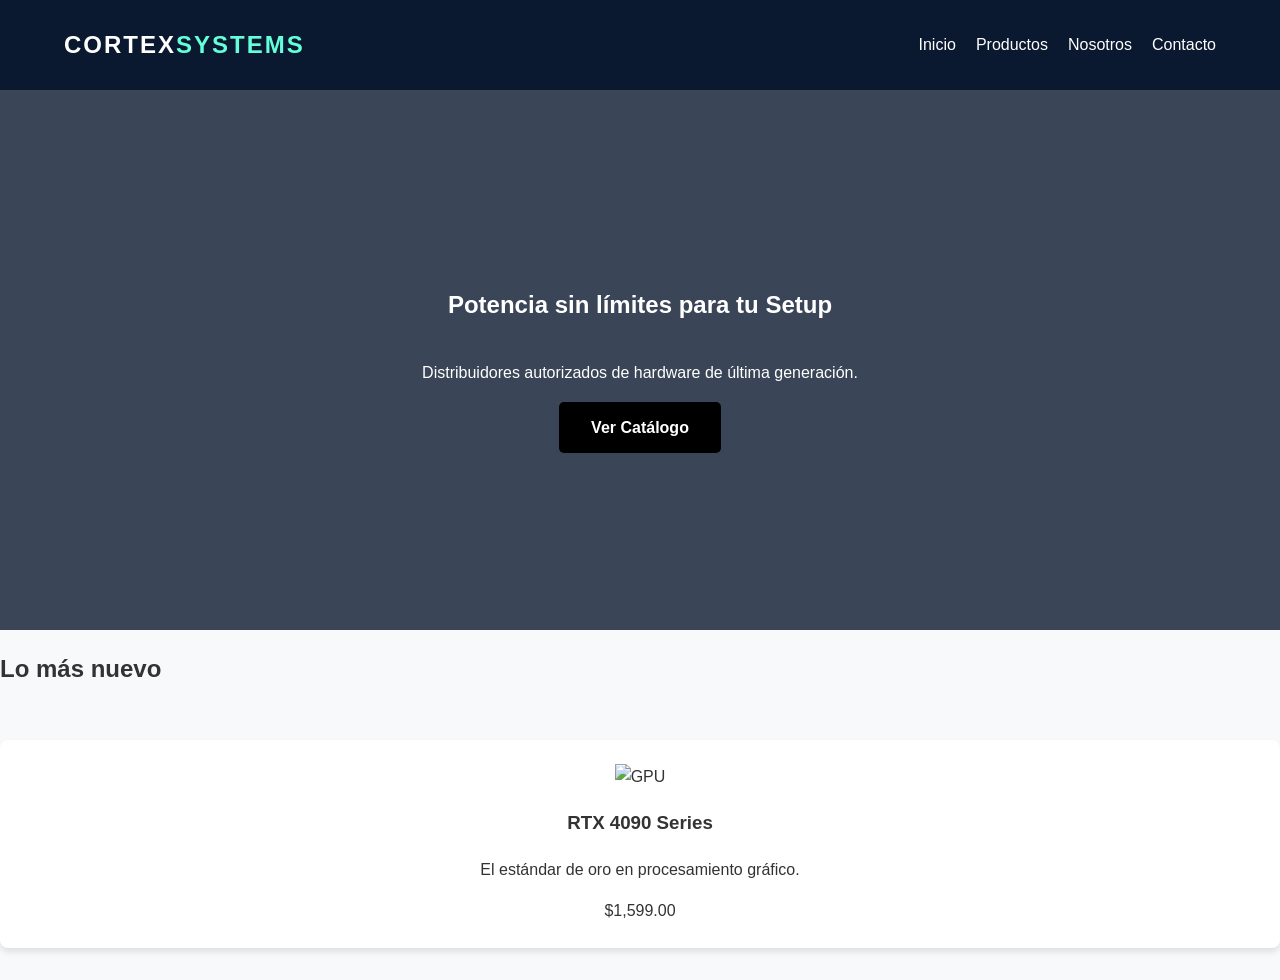
==== index.html @ c0ead2dd "1.1. Primeros archivos Primeros archivos creados" ====
<!DOCTYPE html>
<html lang="es">
<head>
    <meta charset="UTF-8">
    <meta name="viewport" content="width=device-width, initial-scale=1.0">
    <title>CORTEXSYSTEMS | Componentes de Alto Rendimiento</title>
    <link rel="stylesheet" href="style.css">
</head>
<body>
    <header>
        <nav class="navbar">
            <div class="logo">CORTEX<span>SYSTEMS</span></div>
            <ul class="nav-links">
                <li><a href="index.html">Inicio</a></li>
                <li><a href="productos.html">Productos</a></li>
                <li><a href="nosotros.html">Nosotros</a></li>
                <li><a href="contacto.html">Contacto</a></li>
            </ul>
        </nav>
    </header>

    <section class="hero">
        <h1>Potencia sin límites para tu Setup</h1>
        <p>Distribuidores autorizados de hardware de última generación.</p>
        <a href="productos.html" class="btn">Ver Catálogo</a>
    </section>

    <main class="container">
        <h2>Lo más nuevo</h2>
        <div class="product-grid">
            <div class="card">
                <img src="https://via.placeholder.com/200" alt="GPU">
                <h3>RTX 4090 Series</h3>
                <p>El estándar de oro en procesamiento gráfico.</p>
                <span class="price">$1,599.00</span>
            </div>
        </div>
    </main>
</body>
</html>
---- style.css ----
:root {
    --primary: #0a192f; /* Azul oscuro formal */
    --accent: #64ffda;  /* Color de contraste */
    --text: #ccd6f6;
    --bg: #f8f9fa;
}

body {
    font-family: 'Segoe UI', Tahoma, Geneva, Verdana, sans-serif;
    margin: 0;
    line-height: 1.6;
    color: #333;
    background-color: var(--bg);
}

.navbar {
    display: flex;
    justify-content: space-between;
    align-items: center;
    padding: 1rem 5%;
    background: var(--primary);
    color: white;
}

.logo { font-weight: bold; font-size: 1.5rem; letter-spacing: 2px; }
.logo span { color: var(--accent); }

.nav-links { list-style: none; display: flex; }
.nav-links li { margin-left: 20px; }
.nav-links a { color: white; text-decoration: none; transition: 0.3s; }
.nav-links a:hover { color: var(--accent); }

.hero {
    height: 60vh;
    background: linear-gradient(rgba(10, 25, 47, 0.8), rgba(10, 25, 47, 0.8)), 
                url('https://images.unsplash.com/photo-1518770660439-4636190af475?auto=format&fit=crop&q=80&w=1000');
    background-size: cover;
    color: white;
    display: flex;
    flex-direction: column;
    justify-content: center;
    align-items: center;
    text-align: center;
}

.product-grid {
    display: grid;
    grid-template-columns: repeat(auto-fit, minmax(250px, 1fr));
    gap: 2rem;
    padding: 2rem 0;
}

.card {
    background: white;
    padding: 1.5rem;
    border-radius: 8px;
    box-shadow: 0 4px 6px rgba(0,0,0,0.1);
    text-align: center;
}

.btn {
    background: black;
    color: white;
    padding: 0.8rem 2rem;
    text-decoration: none;
    font-weight: bold;
    border-radius: 5px;
}
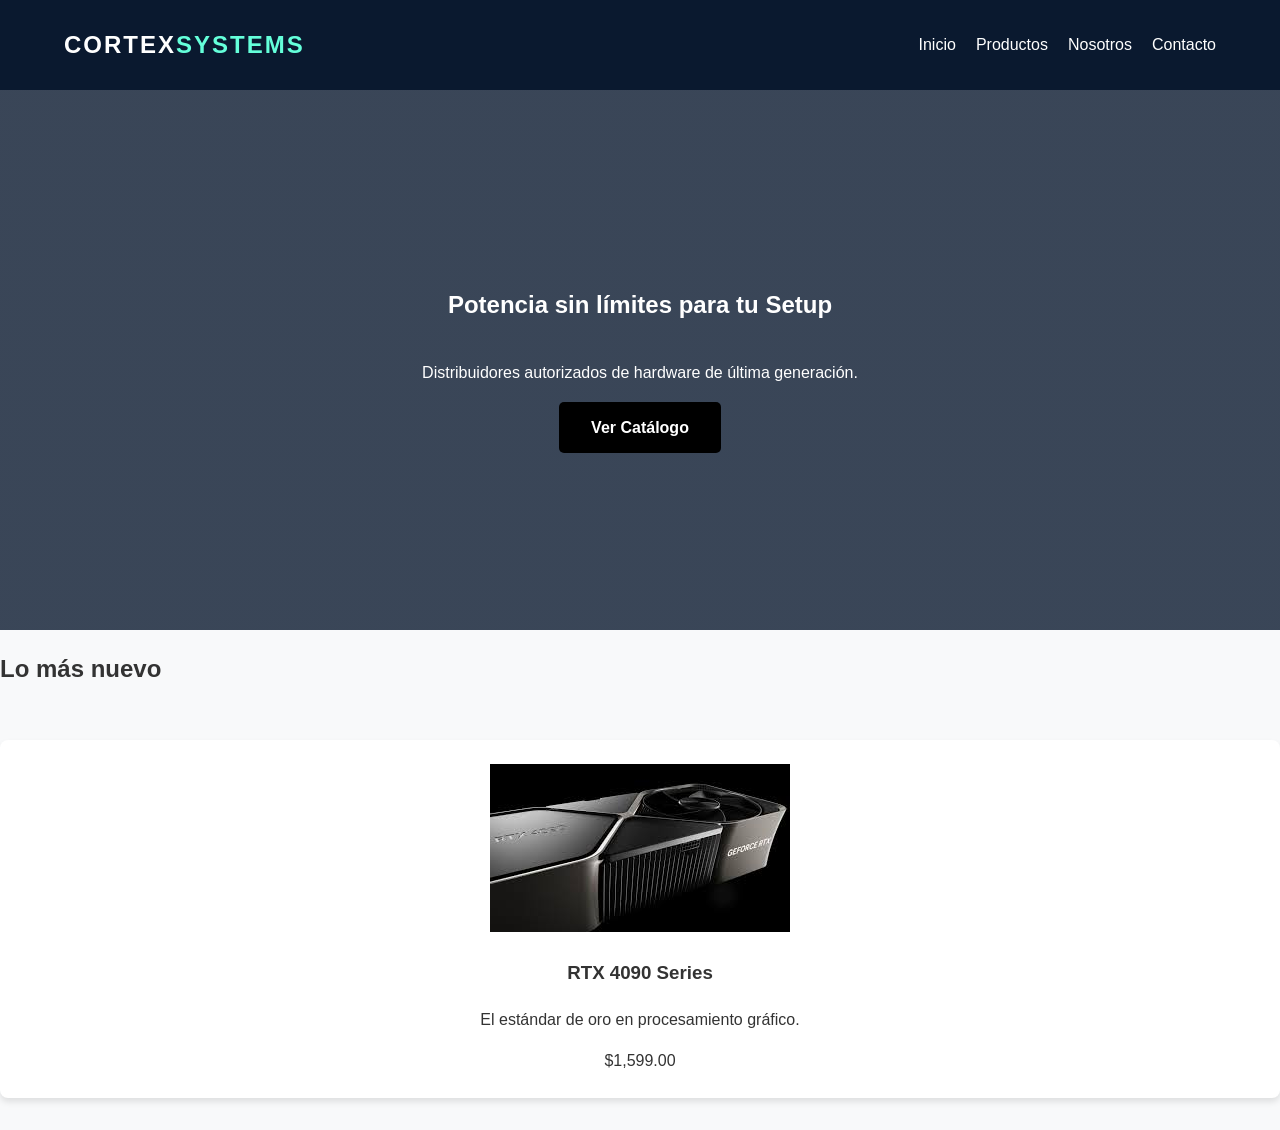
==== commit decf6503: "1.2 actualizacion" ====
--- a/index.html
+++ b/index.html
@@ -29,7 +29,7 @@
         <h2>Lo más nuevo</h2>
         <div class="product-grid">
             <div class="card">
-                <img src="https://via.placeholder.com/200" alt="GPU">
+                <img src="[data-uri]" alt="GPU">
                 <h3>RTX 4090 Series</h3>
                 <p>El estándar de oro en procesamiento gráfico.</p>
                 <span class="price">$1,599.00</span>
--- a/style.css
+++ b/style.css
@@ -65,4 +65,42 @@
     text-decoration: none;
     font-weight: bold;
     border-radius: 5px;
+}
+
+.btn-cortex {
+    /* Estructura y Espaciado */
+    padding: 14px 32px;
+    cursor: pointer;
+    display: inline-block;
+    
+    /* Tipografía Formal */
+    font-family: 'Segoe UI', Roboto, Helvetica, Arial, sans-serif;
+    font-size: 14px;
+    font-weight: 600;
+    text-transform: uppercase; /* Le da un toque más corporativo/serio */
+    letter-spacing: 1.2px;      /* Espaciado entre letras para legibilidad */
+    
+    /* Colores Base */
+    background-color: transparent; /* Fondo transparente para un look "Ghost Button" */
+    color: #0a192f;                /* Texto azul oscuro profundo */
+    border: 2px solid #0a192f;     /* Borde sólido */
+    
+    /* Animación Suave */
+    transition: all 0.4s cubic-bezier(0.25, 0.8, 0.25, 1);
+    position: relative;
+    overflow: hidden;
+}
+
+/* Efecto Hover (Al pasar el mouse) */
+.btn-cortex:hover {
+    background-color: #0a192f; /* El fondo se llena del color del borde */
+    color: #ffffff;            /* El texto cambia a blanco para contrastar */
+    box-shadow: 0 8px 15px rgba(0, 0, 0, 0.1); /* Sombra muy sutil */
+    transform: translateY(-1px); /* Elevación casi imperceptible */
+}
+
+/* Efecto Active (Al hacer clic) */
+.btn-cortex:active {
+    transform: translateY(1px);
+    box-shadow: 0 2px 5px rgba(0, 0, 0, 0.1);
 }
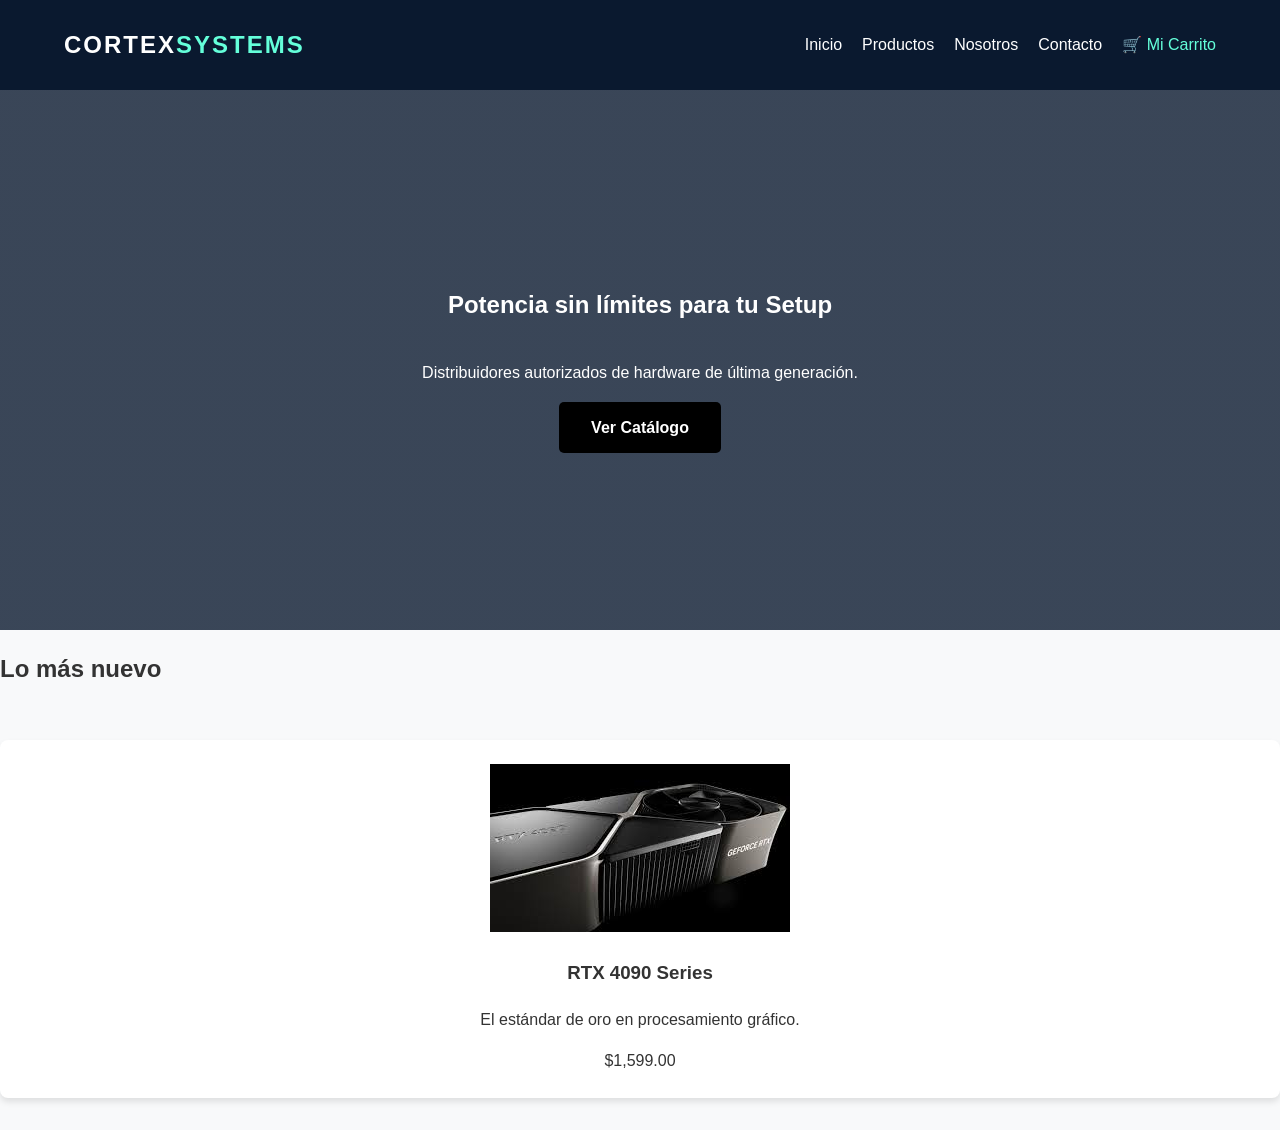
==== commit adc18b32: "Actualizacion de paginas" ====
--- a/index.html
+++ b/index.html
@@ -15,6 +15,7 @@
                 <li><a href="productos.html">Productos</a></li>
                 <li><a href="nosotros.html">Nosotros</a></li>
                 <li><a href="contacto.html">Contacto</a></li>
+                <li><a href="carrito.html" style="color: var(--accent);">🛒 Mi Carrito</a></li>
             </ul>
         </nav>
     </header>
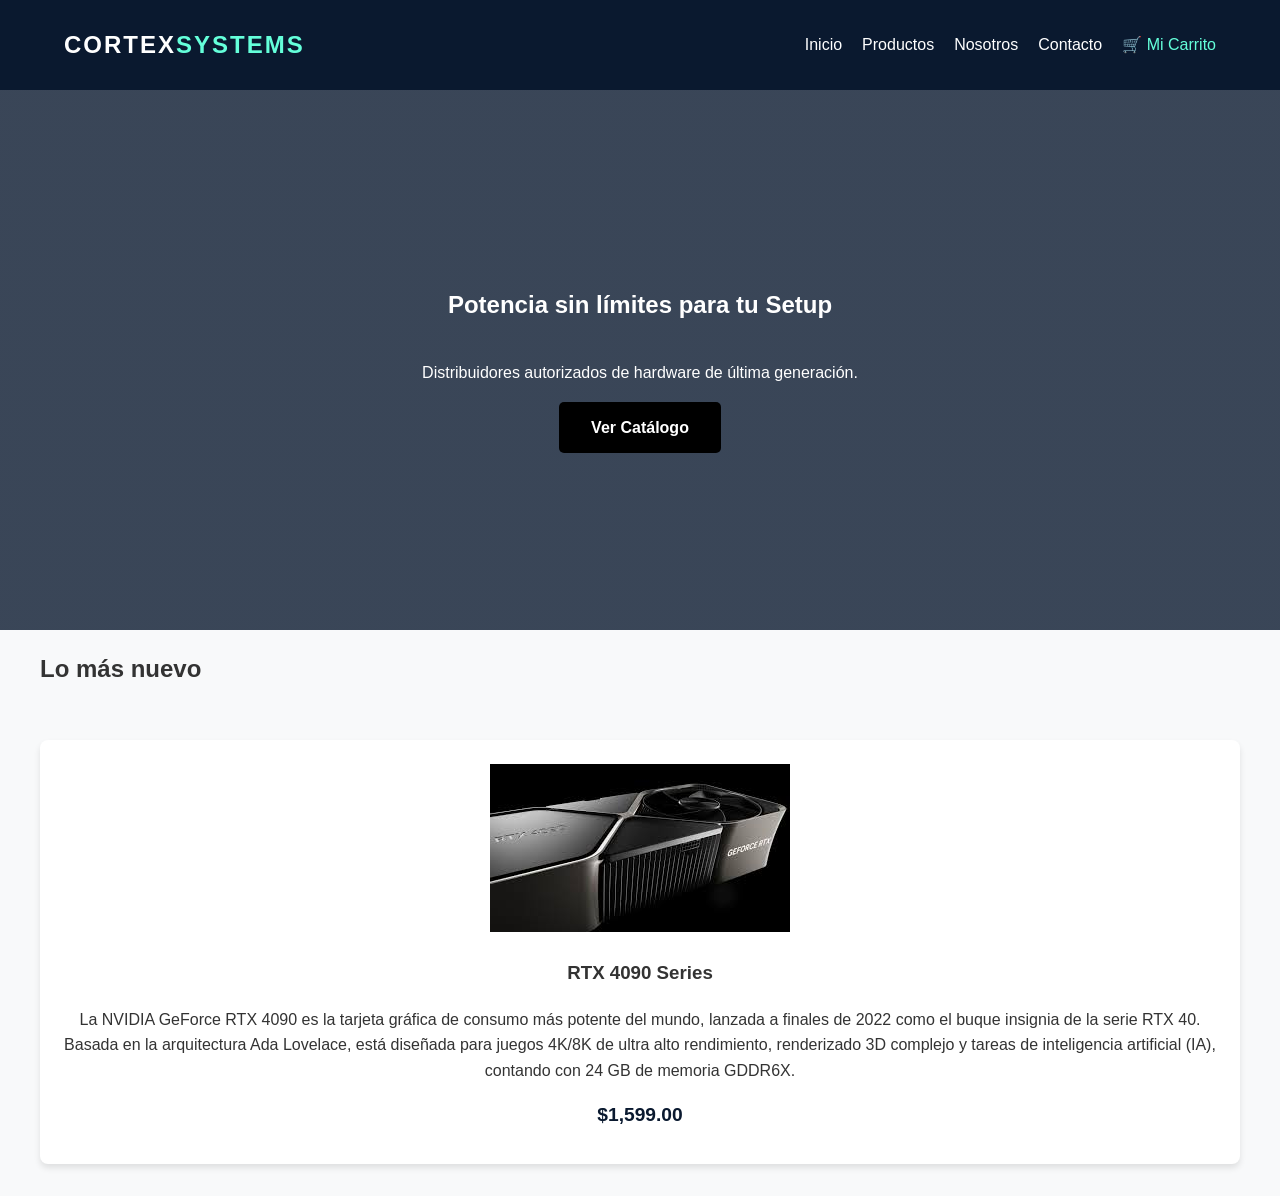
==== commit a0018ea7: "MODIFICACION DE LA PAGINA PRODUCTOS" ====
--- a/index.html
+++ b/index.html
@@ -30,9 +30,9 @@
         <h2>Lo más nuevo</h2>
         <div class="product-grid">
             <div class="card">
-                <img src="[data-uri]" alt="GPU">
+                <img src="RTX4090Series.jpg" alt="GPU">
                 <h3>RTX 4090 Series</h3>
-                <p>El estándar de oro en procesamiento gráfico.</p>
+                <p>La NVIDIA GeForce RTX 4090 es la tarjeta gráfica de consumo más potente del mundo, lanzada a finales de 2022 como el buque insignia de la serie RTX 40. Basada en la arquitectura Ada Lovelace, está diseñada para juegos 4K/8K de ultra alto rendimiento, renderizado 3D complejo y tareas de inteligencia artificial (IA), contando con 24 GB de memoria GDDR6X.</p>
                 <span class="price">$1,599.00</span>
             </div>
         </div>
--- a/style.css
+++ b/style.css
@@ -43,6 +43,12 @@
     text-align: center;
 }
 
+.container {
+    max-width: 1200px;
+    margin: 0 auto;
+    padding: 0 20px;
+}
+
 .product-grid {
     display: grid;
     grid-template-columns: repeat(auto-fit, minmax(250px, 1fr));
@@ -56,6 +62,27 @@
     border-radius: 8px;
     box-shadow: 0 4px 6px rgba(0,0,0,0.1);
     text-align: center;
+    position: relative;
+}
+
+.badge {
+    position: absolute;
+    top: 10px;
+    left: 10px;
+    background: var(--accent);
+    color: var(--primary);
+    padding: 5px 10px;
+    font-weight: bold;
+    border-radius: 4px;
+    font-size: 0.8rem;
+}
+
+.price {
+    font-size: 1.2rem;
+    font-weight: bold;
+    color: var(--primary);
+    display: block;
+    margin: 10px 0;
 }
 
 .btn {
@@ -65,42 +92,176 @@
     text-decoration: none;
     font-weight: bold;
     border-radius: 5px;
+    transition: 0.3s;
+}
+
+.btn:hover {
+    background: var(--accent);
+    color: var(--primary);
 }
 
 .btn-cortex {
-    /* Estructura y Espaciado */
     padding: 14px 32px;
     cursor: pointer;
     display: inline-block;
-    
-    /* Tipografía Formal */
     font-family: 'Segoe UI', Roboto, Helvetica, Arial, sans-serif;
     font-size: 14px;
     font-weight: 600;
-    text-transform: uppercase; /* Le da un toque más corporativo/serio */
-    letter-spacing: 1.2px;      /* Espaciado entre letras para legibilidad */
-    
-    /* Colores Base */
-    background-color: transparent; /* Fondo transparente para un look "Ghost Button" */
-    color: #0a192f;                /* Texto azul oscuro profundo */
-    border: 2px solid #0a192f;     /* Borde sólido */
-    
-    /* Animación Suave */
+    text-transform: uppercase;
+    letter-spacing: 1.2px;
+    background-color: transparent;
+    color: #0a192f;
+    border: 2px solid #0a192f;
     transition: all 0.4s cubic-bezier(0.25, 0.8, 0.25, 1);
     position: relative;
     overflow: hidden;
-}
-
-/* Efecto Hover (Al pasar el mouse) */
+    width: 100%;
+}
+
 .btn-cortex:hover {
-    background-color: #0a192f; /* El fondo se llena del color del borde */
-    color: #ffffff;            /* El texto cambia a blanco para contrastar */
-    box-shadow: 0 8px 15px rgba(0, 0, 0, 0.1); /* Sombra muy sutil */
-    transform: translateY(-1px); /* Elevación casi imperceptible */
-}
-
-/* Efecto Active (Al hacer clic) */
+    background-color: #0a192f;
+    color: #ffffff;
+    box-shadow: 0 8px 15px rgba(0, 0, 0, 0.1);
+    transform: translateY(-1px);
+}
+
 .btn-cortex:active {
     transform: translateY(1px);
     box-shadow: 0 2px 5px rgba(0, 0, 0, 0.1);
+}
+
+/* --- ESTILOS PARA NOSOTROS.HTML --- */
+.about-content {
+    text-align: center;
+    padding: 3rem 0;
+}
+.about-content h2 {
+    color: var(--primary);
+    margin-bottom: 1rem;
+    font-size: 2.2rem;
+}
+.about-subtitle {
+    font-size: 1.1rem;
+    color: #555;
+    max-width: 800px;
+    margin: 0 auto 4rem auto;
+    line-height: 1.8;
+}
+
+/* Nueva sección de Historia + Imagen */
+.about-story-grid {
+    display: grid;
+    grid-template-columns: 1fr 1fr;
+    gap: 3rem;
+    align-items: center;
+    margin-bottom: 4rem;
+    text-align: left;
+}
+.about-img {
+    width: 100%;
+    border-radius: 8px;
+    box-shadow: 0 10px 30px rgba(0,0,0,0.1);
+    object-fit: cover;
+}
+.about-text-container h3 {
+    color: var(--primary);
+    font-size: 1.8rem;
+    margin-top: 0;
+    margin-bottom: 1rem;
+}
+.about-text-container p {
+    color: #444;
+    font-size: 1.05rem;
+    margin-bottom: 1rem;
+}
+
+.flex-about {
+    display: flex;
+    flex-wrap: wrap;
+    gap: 2rem;
+    justify-content: center;
+}
+.text-block {
+    background: white;
+    padding: 2.5rem;
+    border-radius: 8px;
+    box-shadow: 0 4px 15px rgba(0,0,0,0.05);
+    flex: 1;
+    min-width: 280px;
+    border-top: 4px solid var(--primary);
+    transition: transform 0.3s ease;
+    text-align: left;
+}
+.text-block:hover {
+    transform: translateY(-5px);
+    box-shadow: 0 8px 25px rgba(0,0,0,0.1);
+}
+.text-block h3 {
+    color: var(--primary);
+    border-bottom: 2px solid var(--bg);
+    padding-bottom: 0.5rem;
+    margin-top: 0;
+}
+
+/* --- ESTILOS PARA CONTACTO.HTML --- */
+.contact-grid {
+    display: grid;
+    grid-template-columns: repeat(auto-fit, minmax(300px, 1fr));
+    gap: 2rem;
+    padding: 2rem 0 4rem 0;
+}
+.contact-form {
+    background: white;
+    padding: 2.5rem;
+    border-radius: 8px;
+    box-shadow: 0 4px 15px rgba(0,0,0,0.05);
+}
+.contact-form h3 {
+    margin-top: 0;
+    color: var(--primary);
+    margin-bottom: 1.5rem;
+    font-size: 1.5rem;
+}
+.contact-form input, 
+.contact-form textarea {
+    width: 100%;
+    padding: 12px;
+    margin-bottom: 15px;
+    border: 1px solid #ccc;
+    border-radius: 5px;
+    font-family: inherit;
+    box-sizing: border-box;
+    transition: border 0.3s;
+}
+.contact-form input:focus, 
+.contact-form textarea:focus {
+    outline: none;
+    border-color: var(--primary);
+    box-shadow: 0 0 5px rgba(10, 25, 47, 0.2);
+}
+.contact-info {
+    display: flex;
+    flex-direction: column;
+    justify-content: center;
+    background: var(--primary);
+    color: white;
+    padding: 2.5rem;
+    border-radius: 8px;
+    box-shadow: 0 4px 15px rgba(0,0,0,0.1);
+}
+.contact-info h3 {
+    color: var(--accent);
+    margin-top: 0;
+    font-size: 1.5rem;
+}
+.contact-info p {
+    margin: 10px 0;
+    font-size: 1.1rem;
+}
+
+/* Responsivo para la sección de historia */
+@media (max-width: 768px) {
+    .about-story-grid {
+        grid-template-columns: 1fr;
+    }
 }
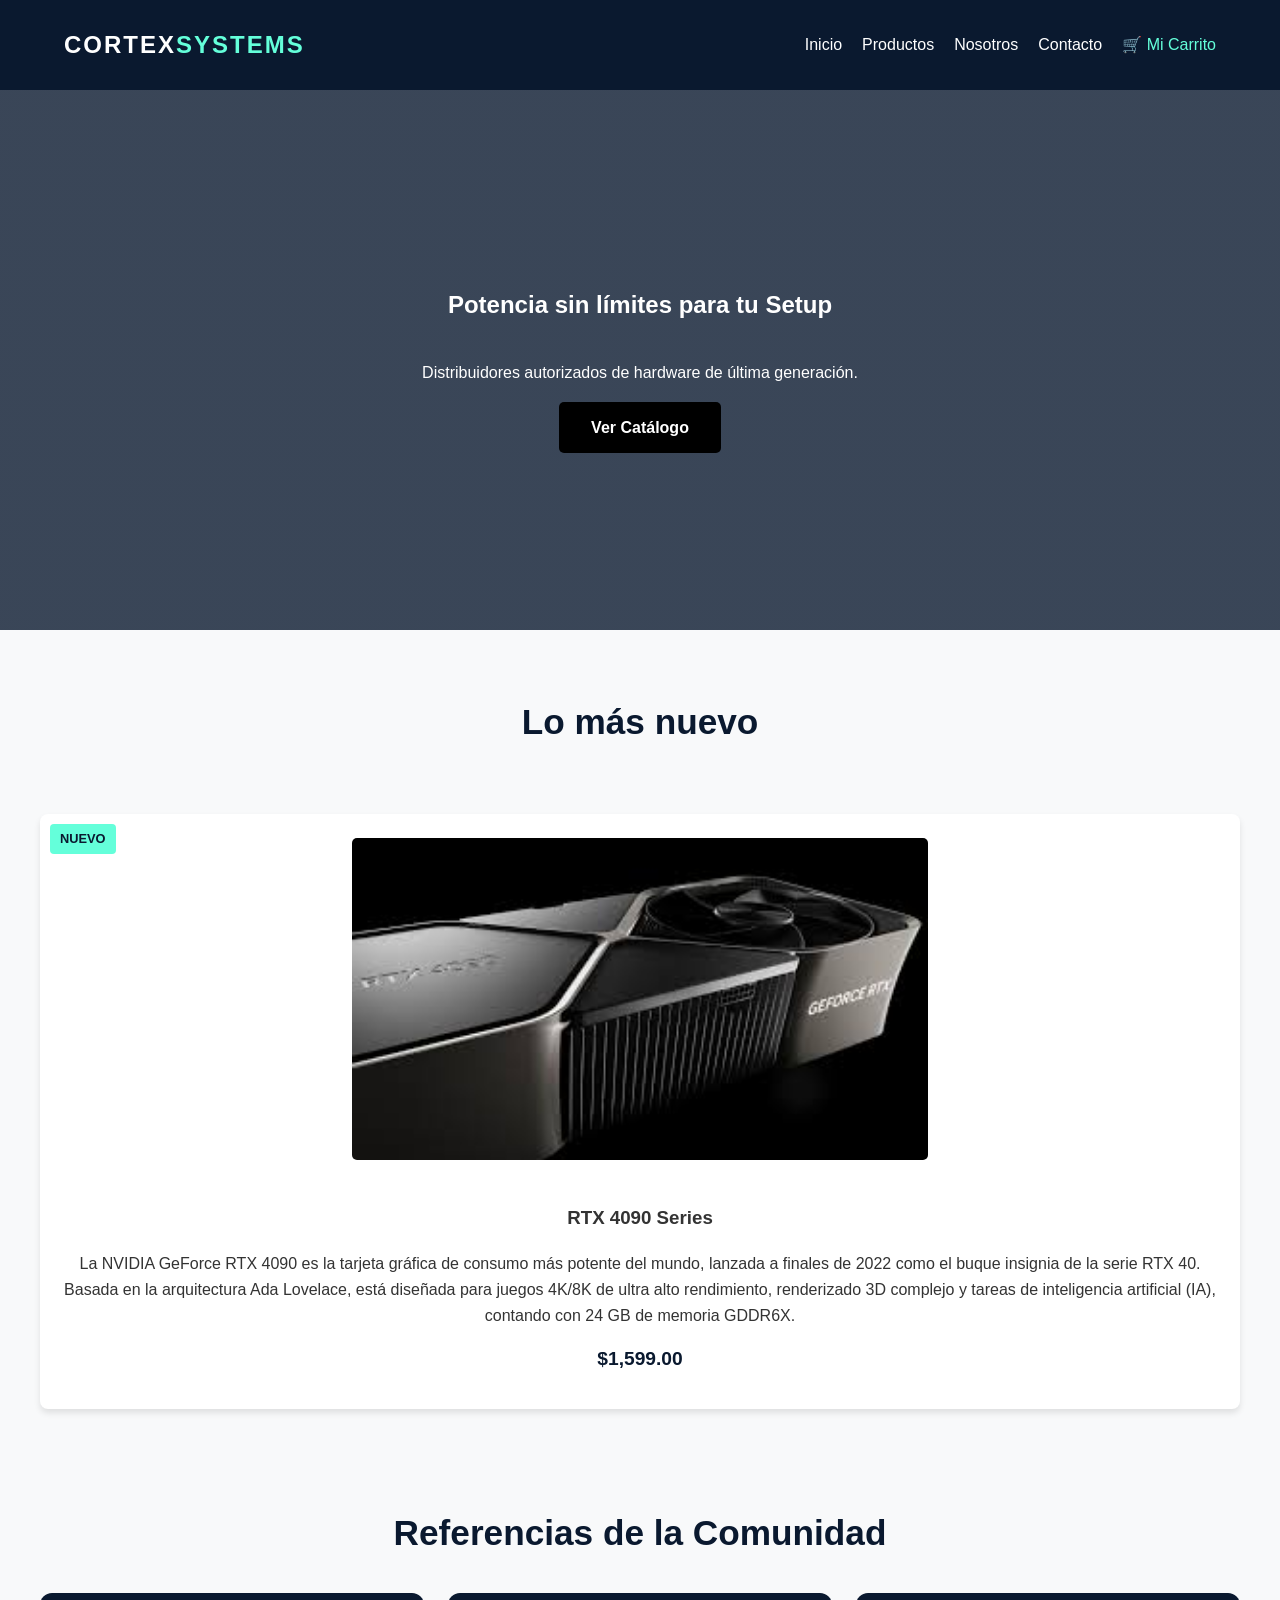
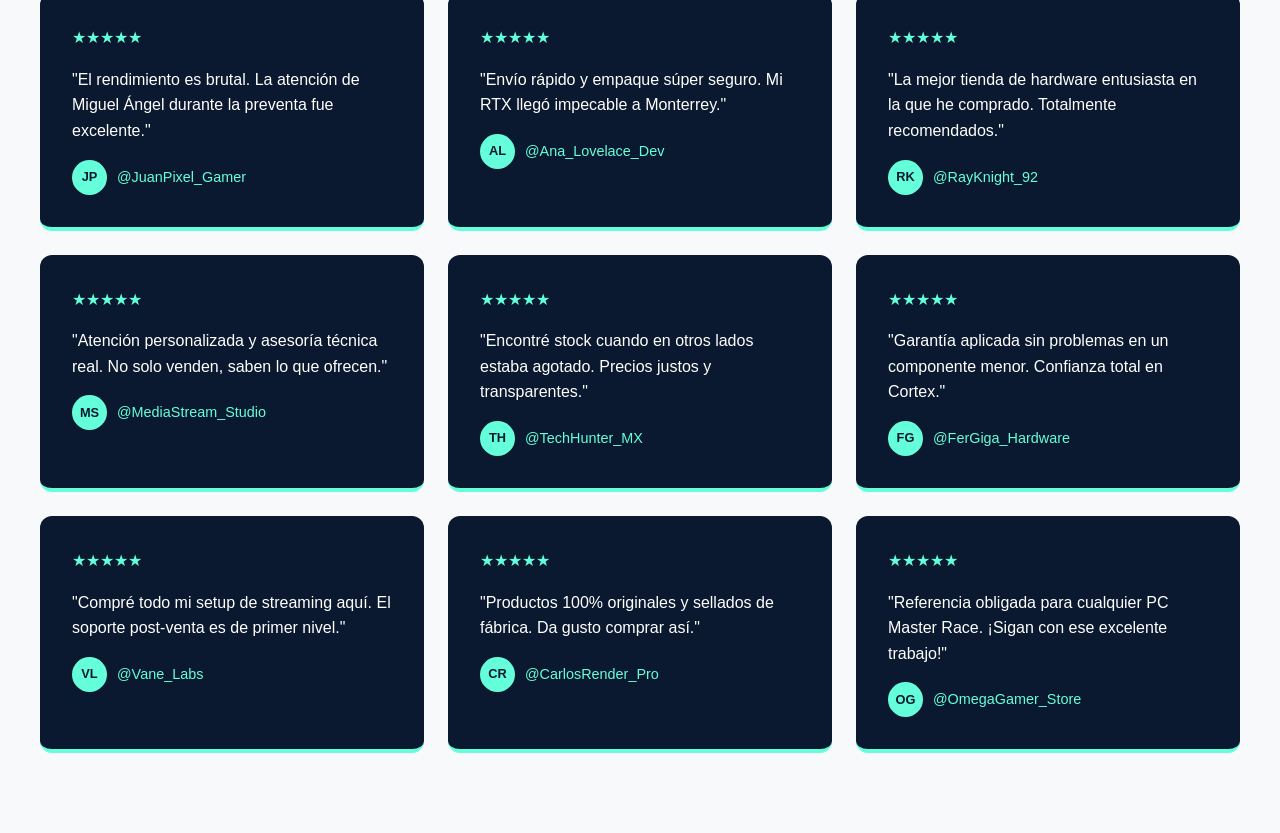
==== commit 0445f371: "Agregue comentarios a la parte de la pagina principal" ====
--- a/index.html
+++ b/index.html
@@ -27,15 +27,104 @@
     </section>
 
     <main class="container">
-        <h2>Lo más nuevo</h2>
+        <h2 class="section-title">Lo más nuevo</h2>
         <div class="product-grid">
             <div class="card">
-                <img src="RTX4090Series.jpg" alt="GPU">
+                <div class="badge">NUEVO</div>
+                <img src="RTX4090Series.jpg" alt="GPU" style="width:50%; border-radius: 5px; margin-bottom: 1rem;">
                 <h3>RTX 4090 Series</h3>
                 <p>La NVIDIA GeForce RTX 4090 es la tarjeta gráfica de consumo más potente del mundo, lanzada a finales de 2022 como el buque insignia de la serie RTX 40. Basada en la arquitectura Ada Lovelace, está diseñada para juegos 4K/8K de ultra alto rendimiento, renderizado 3D complejo y tareas de inteligencia artificial (IA), contando con 24 GB de memoria GDDR6X.</p>
                 <span class="price">$1,599.00</span>
             </div>
         </div>
+
+        <!-- SECCIÓN DE 9 REFERENCIAS -->
+        <section class="testimonials-section">
+            <h2 class="section-title">Referencias de la Comunidad</h2>
+            <div class="testimonial-grid">
+                <!-- 1 -->
+                <div class="testimonial-card">
+                    <div class="stars">★★★★★</div>
+                    <p>"El rendimiento es brutal. La atención de Miguel Ángel durante la preventa fue excelente."</p>
+                    <div class="user-tag">
+                        <span class="avatar">JP</span>
+                        <span class="username">@JuanPixel_Gamer</span>
+                    </div>
+                </div>
+                <!-- 2 -->
+                <div class="testimonial-card">
+                    <div class="stars">★★★★★</div>
+                    <p>"Envío rápido y empaque súper seguro. Mi RTX llegó impecable a Monterrey."</p>
+                    <div class="user-tag">
+                        <span class="avatar">AL</span>
+                        <span class="username">@Ana_Lovelace_Dev</span>
+                    </div>
+                </div>
+                <!-- 3 -->
+                <div class="testimonial-card">
+                    <div class="stars">★★★★★</div>
+                    <p>"La mejor tienda de hardware entusiasta en la que he comprado. Totalmente recomendados."</p>
+                    <div class="user-tag">
+                        <span class="avatar">RK</span>
+                        <span class="username">@RayKnight_92</span>
+                    </div>
+                </div>
+                <!-- 4 -->
+                <div class="testimonial-card">
+                    <div class="stars">★★★★★</div>
+                    <p>"Atención personalizada y asesoría técnica real. No solo venden, saben lo que ofrecen."</p>
+                    <div class="user-tag">
+                        <span class="avatar">MS</span>
+                        <span class="username">@MediaStream_Studio</span>
+                    </div>
+                </div>
+                <!-- 5 -->
+                <div class="testimonial-card">
+                    <div class="stars">★★★★★</div>
+                    <p>"Encontré stock cuando en otros lados estaba agotado. Precios justos y transparentes."</p>
+                    <div class="user-tag">
+                        <span class="avatar">TH</span>
+                        <span class="username">@TechHunter_MX</span>
+                    </div>
+                </div>
+                <!-- 6 -->
+                <div class="testimonial-card">
+                    <div class="stars">★★★★★</div>
+                    <p>"Garantía aplicada sin problemas en un componente menor. Confianza total en Cortex."</p>
+                    <div class="user-tag">
+                        <span class="avatar">FG</span>
+                        <span class="username">@FerGiga_Hardware</span>
+                    </div>
+                </div>
+                <!-- 7 -->
+                <div class="testimonial-card">
+                    <div class="stars">★★★★★</div>
+                    <p>"Compré todo mi setup de streaming aquí. El soporte post-venta es de primer nivel."</p>
+                    <div class="user-tag">
+                        <span class="avatar">VL</span>
+                        <span class="username">@Vane_Labs</span>
+                    </div>
+                </div>
+                <!-- 8 -->
+                <div class="testimonial-card">
+                    <div class="stars">★★★★★</div>
+                    <p>"Productos 100% originales y sellados de fábrica. Da gusto comprar así."</p>
+                    <div class="user-tag">
+                        <span class="avatar">CR</span>
+                        <span class="username">@CarlosRender_Pro</span>
+                    </div>
+                </div>
+                <!-- 9 -->
+                <div class="testimonial-card">
+                    <div class="stars">★★★★★</div>
+                    <p>"Referencia obligada para cualquier PC Master Race. ¡Sigan con ese excelente trabajo!"</p>
+                    <div class="user-tag">
+                        <span class="avatar">OG</span>
+                        <span class="username">@OmegaGamer_Store</span>
+                    </div>
+                </div>
+            </div>
+        </section>
     </main>
 </body>
 </html>
--- a/style.css
+++ b/style.css
@@ -47,6 +47,13 @@
     max-width: 1200px;
     margin: 0 auto;
     padding: 0 20px;
+}
+
+.section-title {
+    text-align: center;
+    color: var(--primary);
+    margin: 4rem 0 2rem 0;
+    font-size: 2.2rem;
 }
 
 .product-grid {
@@ -148,7 +155,6 @@
     line-height: 1.8;
 }
 
-/* Nueva sección de Historia + Imagen */
 .about-story-grid {
     display: grid;
     grid-template-columns: 1fr 1fr;
@@ -259,9 +265,59 @@
     font-size: 1.1rem;
 }
 
-/* Responsivo para la sección de historia */
+/* --- NUEVOS ESTILOS PARA REFERENCIAS (INDEX.HTML) --- */
+.testimonials-section {
+    padding-bottom: 5rem;
+}
+.testimonial-grid {
+    display: grid;
+    grid-template-columns: repeat(auto-fit, minmax(320px, 1fr));
+    gap: 1.5rem;
+}
+.testimonial-card {
+    background: var(--primary);
+    color: white;
+    padding: 2rem;
+    border-radius: 12px;
+    border-bottom: 4px solid var(--accent);
+    transition: 0.3s;
+}
+.testimonial-card:hover {
+    transform: scale(1.02);
+}
+.stars {
+    color: var(--accent);
+    margin-bottom: 1rem;
+}
+.user-tag {
+    display: flex;
+    align-items: center;
+    gap: 10px;
+    margin-top: 1rem;
+}
+.avatar {
+    background: var(--accent);
+    color: var(--primary);
+    width: 35px;
+    height: 35px;
+    border-radius: 50%;
+    display: flex;
+    align-items: center;
+    justify-content: center;
+    font-weight: bold;
+    font-size: 0.8rem;
+}
+.username {
+    color: var(--accent);
+    font-size: 0.9rem;
+    font-weight: 500;
+}
+
+/* --- RESPONSIVIDAD --- */
 @media (max-width: 768px) {
     .about-story-grid {
         grid-template-columns: 1fr;
     }
+    .hero h1 { font-size: 2rem; }
+    .nav-links { display: none; }
 }
